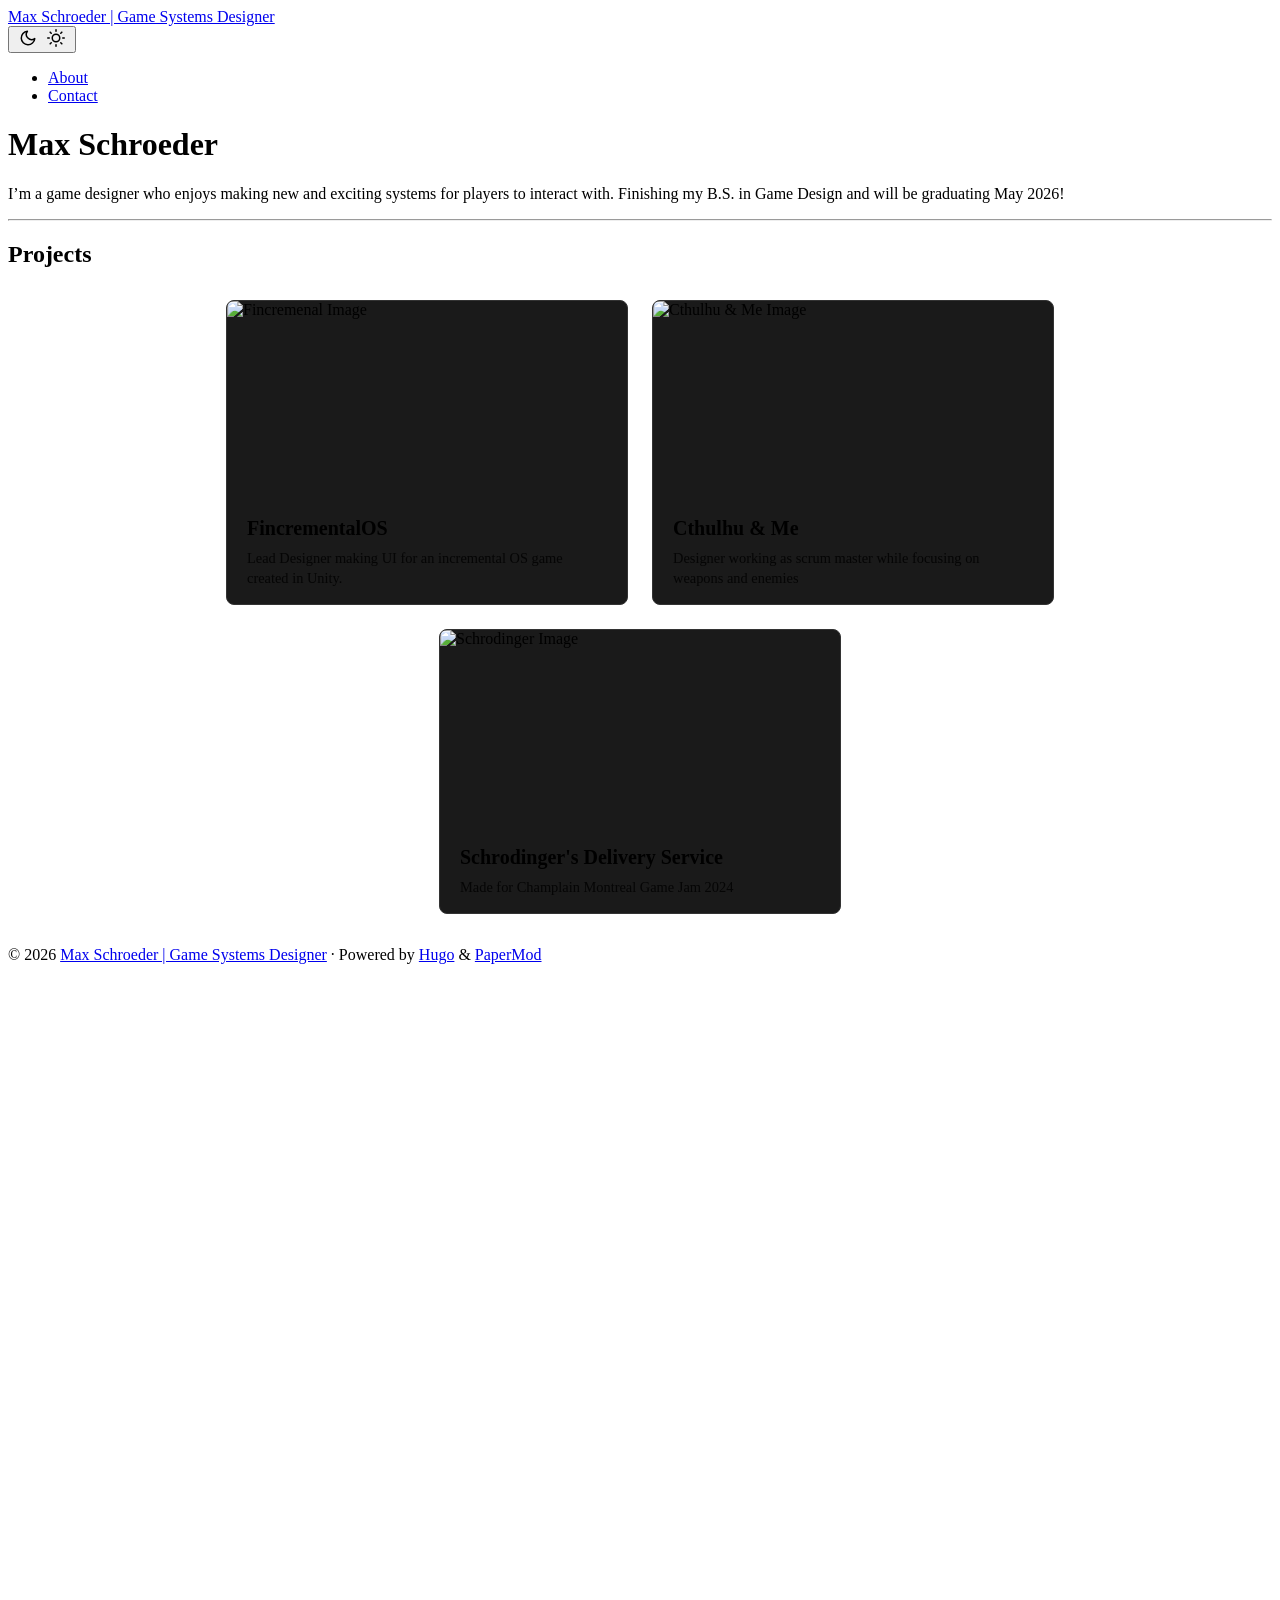
==== public/index.html @ c83e0676 "Changing image paths" ====
<!DOCTYPE html>
<html lang="en" dir="auto" data-theme="auto">

<head>
	<meta name="generator" content="Hugo 0.155.2"><script src="/livereload.js?mindelay=10&amp;v=2&amp;port=1313&amp;path=livereload" data-no-instant defer></script><meta charset="utf-8">
<meta http-equiv="X-UA-Compatible" content="IE=edge">
<meta name="viewport" content="width=device-width, initial-scale=1, shrink-to-fit=no">
<meta name="robots" content="noindex, nofollow">
<title>Max Schroeder | Game Systems Designer</title>

<meta name="description" content="">
<meta name="author" content="">
<link rel="canonical" href="http://localhost:1313/">
<link crossorigin="anonymous" href="/assets/css/stylesheet.a29c24210eb31d9ce56f669c66a35c9c51b17376b7764e336a49af7dec914cf0.css" integrity="sha256-opwkIQ6zHZzlb2acZqNcnFGxc3a3dk4zakmvfeyRTPA=" rel="preload stylesheet" as="style">
<link rel="icon" href="http://localhost:1313/favicon.ico">
<link rel="icon" type="image/png" sizes="16x16" href="http://localhost:1313/favicon-16x16.png">
<link rel="icon" type="image/png" sizes="32x32" href="http://localhost:1313/favicon-32x32.png">
<link rel="apple-touch-icon" href="http://localhost:1313/apple-touch-icon.png">
<link rel="mask-icon" href="http://localhost:1313/safari-pinned-tab.svg">
<meta name="theme-color" content="#2e2e33">
<meta name="msapplication-TileColor" content="#2e2e33">
<link rel="alternate" type="application/rss+xml" href="http://localhost:1313/index.xml" title="rss">
<link rel="alternate" hreflang="en" href="http://localhost:1313/">
<noscript>
    <style>
        #theme-toggle,
        .top-link {
            display: none;
        }

    </style>
    <style>
        @media (prefers-color-scheme: dark) {
            :root {
                --theme: rgb(29, 30, 32);
                --entry: rgb(46, 46, 51);
                --primary: rgb(218, 218, 219);
                --secondary: rgb(155, 156, 157);
                --tertiary: rgb(65, 66, 68);
                --content: rgb(196, 196, 197);
                --code-block-bg: rgb(46, 46, 51);
                --code-bg: rgb(55, 56, 62);
                --border: rgb(51, 51, 51);
                color-scheme: dark;
            }

            .list {
                background: var(--theme);
            }

            .toc {
                background: var(--entry);
            }
        }

        @media (prefers-color-scheme: light) {
            .list::-webkit-scrollbar-thumb {
                border-color: var(--code-bg);
            }
        }

    </style>
</noscript>
<script>
    if (localStorage.getItem("pref-theme") === "dark") {
        document.querySelector("html").dataset.theme = 'dark';
    } else if (localStorage.getItem("pref-theme") === "light") {
       document.querySelector("html").dataset.theme = 'light';
    } else if (window.matchMedia('(prefers-color-scheme: dark)').matches) {
        document.querySelector("html").dataset.theme = 'dark';
    } else {
        document.querySelector("html").dataset.theme = 'light';
    }

</script>
</head>
<body class="list" id="top">
    <header class="header">
    <nav class="nav">
        <div class="logo">
            <a href="http://localhost:1313/" accesskey="h" title="Max Schroeder | Game Systems Designer (Alt + H)">Max Schroeder | Game Systems Designer</a>
            <div class="logo-switches">
                <button id="theme-toggle" accesskey="t" title="(Alt + T)" aria-label="Toggle theme">
                    <svg id="moon" xmlns="http://www.w3.org/2000/svg" width="24" height="18" viewBox="0 0 24 24"
                        fill="none" stroke="currentColor" stroke-width="2" stroke-linecap="round"
                        stroke-linejoin="round">
                        <path d="M21 12.79A9 9 0 1 1 11.21 3 7 7 0 0 0 21 12.79z"></path>
                    </svg>
                    <svg id="sun" xmlns="http://www.w3.org/2000/svg" width="24" height="18" viewBox="0 0 24 24"
                        fill="none" stroke="currentColor" stroke-width="2" stroke-linecap="round"
                        stroke-linejoin="round">
                        <circle cx="12" cy="12" r="5"></circle>
                        <line x1="12" y1="1" x2="12" y2="3"></line>
                        <line x1="12" y1="21" x2="12" y2="23"></line>
                        <line x1="4.22" y1="4.22" x2="5.64" y2="5.64"></line>
                        <line x1="18.36" y1="18.36" x2="19.78" y2="19.78"></line>
                        <line x1="1" y1="12" x2="3" y2="12"></line>
                        <line x1="21" y1="12" x2="23" y2="12"></line>
                        <line x1="4.22" y1="19.78" x2="5.64" y2="18.36"></line>
                        <line x1="18.36" y1="5.64" x2="19.78" y2="4.22"></line>
                    </svg>
                </button>
            </div>
        </div>
        <ul id="menu">
            <li>
                <a href="http://localhost:1313/about/" title="About">
                    <span>About</span>
                </a>
            </li>
            <li>
                <a href="http://localhost:1313/contact/" title="Contact">
                    <span>Contact</span>
                </a>
            </li>
        </ul>
    </nav>
</header>
<main class="main"> 
  <div class="post-content"><h1 id="max-schroeder">Max Schroeder<a hidden class="anchor" aria-hidden="true" href="#max-schroeder">#</a></h1>
<p>I&rsquo;m a game designer who enjoys making new and exciting systems for players to interact with. Finishing my B.S. in Game Design and will be graduating May 2026!</p>
<hr>

<h2 class="project-grid-title">Projects</h2>
<div class="project-grid-wrapper">
<div class="project-grid">

  <a href="/projects/fincremental/" class="project-card">
    
  <div class="project-card-image">
    <img src="img/logobanner_bg.png" alt="Fincremenal Image" class="project-img-static">
    
      <img src="img/fishshooting.gif" alt="Fincremenal Image" class="project-img-gif">
    
  </div>

    <div class="project-card-content">
      <h3>FincrementalOS</h3>
      <p>Lead Designer making UI for an incremental OS game created in Unity.</p>
    </div>
  </a>

  <a href="/projects/cthulhume/" class="project-card">
    
  <div class="project-card-image">
    <img src="/img/cthulhulogo.png" alt="Cthulhu &amp; Me Image" class="project-img-static">
    
      <img src="/img/cthulhuandmefight.gif" alt="Cthulhu &amp; Me Image" class="project-img-gif">
    
  </div>

    <div class="project-card-content">
      <h3>Cthulhu &amp; Me</h3>
      <p>Designer working as scrum master while focusing on weapons and enemies</p>
    </div>
  </a>

  <a href="/projects/schrodingersdeliveryservice/" class="project-card">
    
  <div class="project-card-image">
    <img src="/img/schrodingers.png" alt="Schrodinger Image" class="project-img-static">
    
      <img src="/img/SchrodingersDeliveryService.gif" alt="Schrodinger Image" class="project-img-gif">
    
  </div>

    <div class="project-card-content">
      <h3>Schrodinger&#39;s Delivery Service</h3>
      <p>Made for Champlain Montreal Game Jam 2024</p>
    </div>
  </a>

</div>
</div>

<style>
.project-grid-title {
}

.project-grid-wrapper {
  width: 100vw;
  position: relative;
  left: 50%;
  transform: translateX(-50%);
  padding: 0 1rem;
  box-sizing: border-box;
}

.project-grid {
  display: flex;
  flex-wrap: wrap;
  justify-content: center;
  gap: 1.5rem;
  margin: 2rem auto;
  max-width: 1300px;
}

.project-card {
  display: block;
  width: 500px;
  flex: 0 0 400px;
  border-radius: 8px;
  overflow: hidden;
  background: var(--bg-secondary, #1a1a1a);
  text-decoration: none;
  color: inherit;
  transition: transform 0.2s, box-shadow 0.2s;
  border: 1px solid var(--border-color, #333);
}

.project-card:hover {
  transform: translateY(-4px);
  box-shadow: 0 8px 24px rgba(0,0,0,0.3);
}

 
.project-card-image {
  position: relative;
  width: 100%;
  height: 200px;
  overflow: hidden;
}

.project-card-image img {
  width: 100%;
  height: 100%;
  object-fit: cover;
  transition: opacity 0.3s ease;
}

 
.project-img-static {
  position: relative;
  z-index: 1;
}

 
.project-img-gif {
  position: absolute;
  top: 0;
  left: 0;
  opacity: 0;
  z-index: 2;
}

.project-card:hover .project-img-gif {
  opacity: 1;
}

.project-card:hover .project-img-static {
  opacity: 0;
}

.project-card-placeholder {
  width: 100%;
  height: 200px;
  background: linear-gradient(135deg, #2a2a2a 0%, #1a1a1a 100%);
}

.project-card-content {
  padding: 1rem 1.25rem;
}

.project-card h3 {
  margin: 0 0 0.5rem 0;
  font-size: 1.25rem;
}

.project-card p {
  margin: 0;
  opacity: 0.8;
  font-size: 0.9rem;
  line-height: 1.4;
}
</style>


  </div>
    </main>
    
<footer class="footer">
        <span>&copy; 2026 <a href="http://localhost:1313/">Max Schroeder | Game Systems Designer</a></span> · 

    <span>
        Powered by
        <a href="https://gohugo.io/" rel="noopener noreferrer" target="_blank">Hugo</a> &
        <a href="https://github.com/adityatelange/hugo-PaperMod/" rel="noopener" target="_blank">PaperMod</a>
    </span>
</footer>
<a href="#top" aria-label="go to top" title="Go to Top (Alt + G)" class="top-link" id="top-link" accesskey="g">
    <svg xmlns="http://www.w3.org/2000/svg" viewBox="0 0 12 6" fill="currentColor">
        <path d="M12 6H0l6-6z" />
    </svg>
</a>

<script>
    let menu = document.getElementById('menu');
    if (menu) {
        
        const scrollPosition = localStorage.getItem("menu-scroll-position");
        if (scrollPosition) {
            menu.scrollLeft = parseInt(scrollPosition, 10);
        }
        
        menu.onscroll = function () {
            localStorage.setItem("menu-scroll-position", menu.scrollLeft);
        }
    }

    document.querySelectorAll('a[href^="#"]').forEach(anchor => {
        anchor.addEventListener("click", function (e) {
            e.preventDefault();
            var id = this.getAttribute("href").substr(1);
            if (!window.matchMedia('(prefers-reduced-motion: reduce)').matches) {
                document.querySelector(`[id='${decodeURIComponent(id)}']`).scrollIntoView({
                    behavior: "smooth"
                });
            } else {
                document.querySelector(`[id='${decodeURIComponent(id)}']`).scrollIntoView();
            }
            if (id === "top") {
                history.replaceState(null, null, " ");
            } else {
                history.pushState(null, null, `#${id}`);
            }
        });
    });

</script>
<script>
    var mybutton = document.getElementById("top-link");
    window.onscroll = function () {
        if (document.body.scrollTop > 800 || document.documentElement.scrollTop > 800) {
            mybutton.style.visibility = "visible";
            mybutton.style.opacity = "1";
        } else {
            mybutton.style.visibility = "hidden";
            mybutton.style.opacity = "0";
        }
    };

</script>
<script>
    document.getElementById("theme-toggle").addEventListener("click", () => {
        const html = document.querySelector("html");
        if (html.dataset.theme === "dark") {
            html.dataset.theme = 'light';
            localStorage.setItem("pref-theme", 'light');
        } else {
            html.dataset.theme = 'dark';
            localStorage.setItem("pref-theme", 'dark');
        }
    })

</script>
</body>

</html>
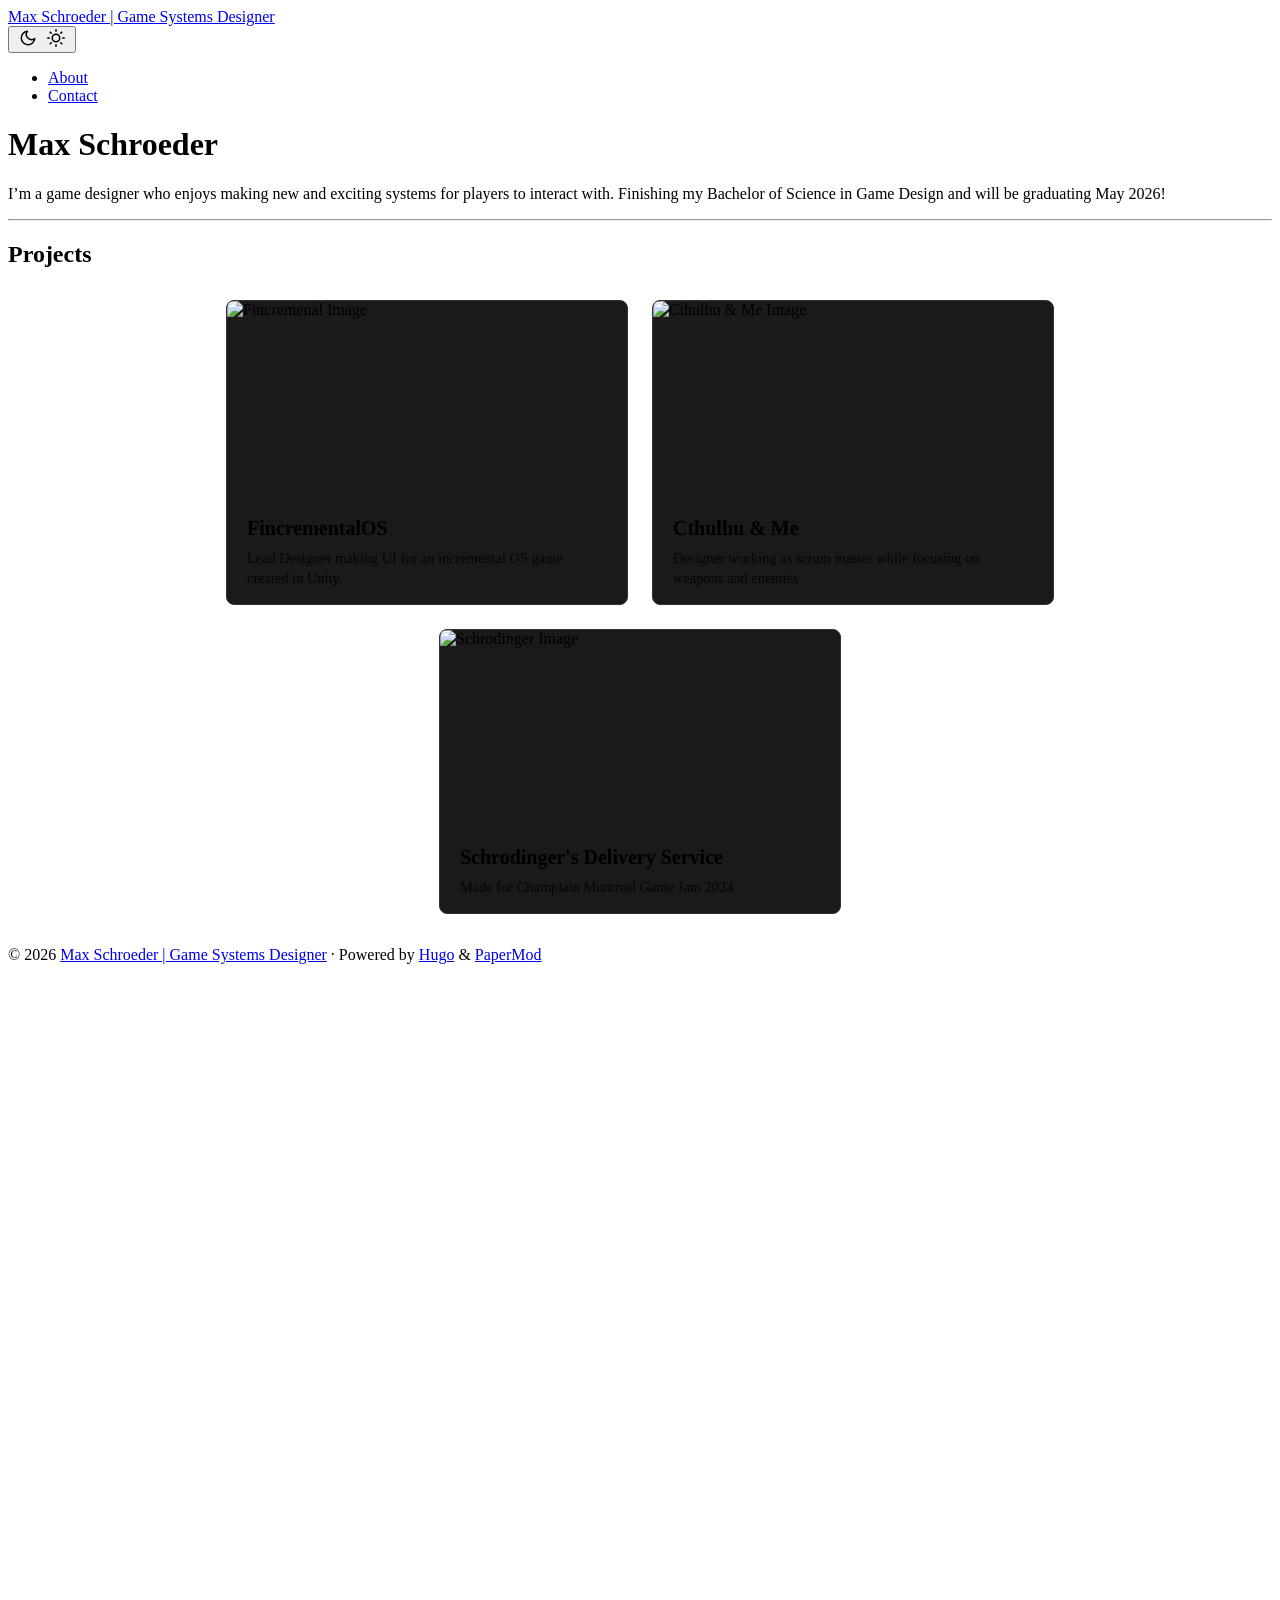
==== commit a966d481: "Fixing image issue?" ====
--- a/public/index.html
+++ b/public/index.html
@@ -1,5 +1,5 @@
 <!DOCTYPE html>
-<html lang="en" dir="auto" data-theme="auto">
+<html lang="en" dir="auto" data-theme="dark">
 
 <head>
 	<meta name="generator" content="Hugo 0.155.2"><script src="/livereload.js?mindelay=10&amp;v=2&amp;port=1313&amp;path=livereload" data-no-instant defer></script><meta charset="utf-8">
@@ -11,7 +11,7 @@
 <meta name="description" content="">
 <meta name="author" content="">
 <link rel="canonical" href="http://localhost:1313/">
-<link crossorigin="anonymous" href="/assets/css/stylesheet.a29c24210eb31d9ce56f669c66a35c9c51b17376b7764e336a49af7dec914cf0.css" integrity="sha256-opwkIQ6zHZzlb2acZqNcnFGxc3a3dk4zakmvfeyRTPA=" rel="preload stylesheet" as="style">
+<link crossorigin="anonymous" href="/assets/css/stylesheet.f77932adc28005747d4a71a1e3d4a4b6d4dd8a906c1e0ecdc9d07ec708306ef5.css" integrity="sha256-93kyrcKABXR9SnGh49SkttTdipBsHg7NydB&#43;xwgwbvU=" rel="preload stylesheet" as="style">
 <link rel="icon" href="http://localhost:1313/favicon.ico">
 <link rel="icon" type="image/png" sizes="16x16" href="http://localhost:1313/favicon-16x16.png">
 <link rel="icon" type="image/png" sizes="32x32" href="http://localhost:1313/favicon-32x32.png">
@@ -29,46 +29,9 @@
         }
 
     </style>
-    <style>
-        @media (prefers-color-scheme: dark) {
-            :root {
-                --theme: rgb(29, 30, 32);
-                --entry: rgb(46, 46, 51);
-                --primary: rgb(218, 218, 219);
-                --secondary: rgb(155, 156, 157);
-                --tertiary: rgb(65, 66, 68);
-                --content: rgb(196, 196, 197);
-                --code-block-bg: rgb(46, 46, 51);
-                --code-bg: rgb(55, 56, 62);
-                --border: rgb(51, 51, 51);
-                color-scheme: dark;
-            }
-
-            .list {
-                background: var(--theme);
-            }
-
-            .toc {
-                background: var(--entry);
-            }
-        }
-
-        @media (prefers-color-scheme: light) {
-            .list::-webkit-scrollbar-thumb {
-                border-color: var(--code-bg);
-            }
-        }
-
-    </style>
 </noscript>
 <script>
-    if (localStorage.getItem("pref-theme") === "dark") {
-        document.querySelector("html").dataset.theme = 'dark';
-    } else if (localStorage.getItem("pref-theme") === "light") {
-       document.querySelector("html").dataset.theme = 'light';
-    } else if (window.matchMedia('(prefers-color-scheme: dark)').matches) {
-        document.querySelector("html").dataset.theme = 'dark';
-    } else {
+    if (localStorage.getItem("pref-theme") === "light") {
         document.querySelector("html").dataset.theme = 'light';
     }
 
@@ -118,7 +81,7 @@
 </header>
 <main class="main"> 
   <div class="post-content"><h1 id="max-schroeder">Max Schroeder<a hidden class="anchor" aria-hidden="true" href="#max-schroeder">#</a></h1>
-<p>I&rsquo;m a game designer who enjoys making new and exciting systems for players to interact with. Finishing my B.S. in Game Design and will be graduating May 2026!</p>
+<p>I&rsquo;m a game designer who enjoys making new and exciting systems for players to interact with. Finishing my Bachelor of Science in Game Design and will be graduating May 2026!</p>
 <hr>
 
 <h2 class="project-grid-title">Projects</h2>
@@ -143,9 +106,9 @@
   <a href="/projects/cthulhume/" class="project-card">
     
   <div class="project-card-image">
-    <img src="/img/cthulhulogo.png" alt="Cthulhu &amp; Me Image" class="project-img-static">
-    
-      <img src="/img/cthulhuandmefight.gif" alt="Cthulhu &amp; Me Image" class="project-img-gif">
+    <img src="img/cthulhulogo.png" alt="Cthulhu &amp; Me Image" class="project-img-static">
+    
+      <img src="img/cthulhuandmefight.gif" alt="Cthulhu &amp; Me Image" class="project-img-gif">
     
   </div>
 
@@ -158,9 +121,9 @@
   <a href="/projects/schrodingersdeliveryservice/" class="project-card">
     
   <div class="project-card-image">
-    <img src="/img/schrodingers.png" alt="Schrodinger Image" class="project-img-static">
-    
-      <img src="/img/SchrodingersDeliveryService.gif" alt="Schrodinger Image" class="project-img-gif">
+    <img src="img/schrodingers.png" alt="Schrodinger Image" class="project-img-static">
+    
+      <img src="img/SchrodingersDeliveryService.gif" alt="Schrodinger Image" class="project-img-gif">
     
   </div>
 
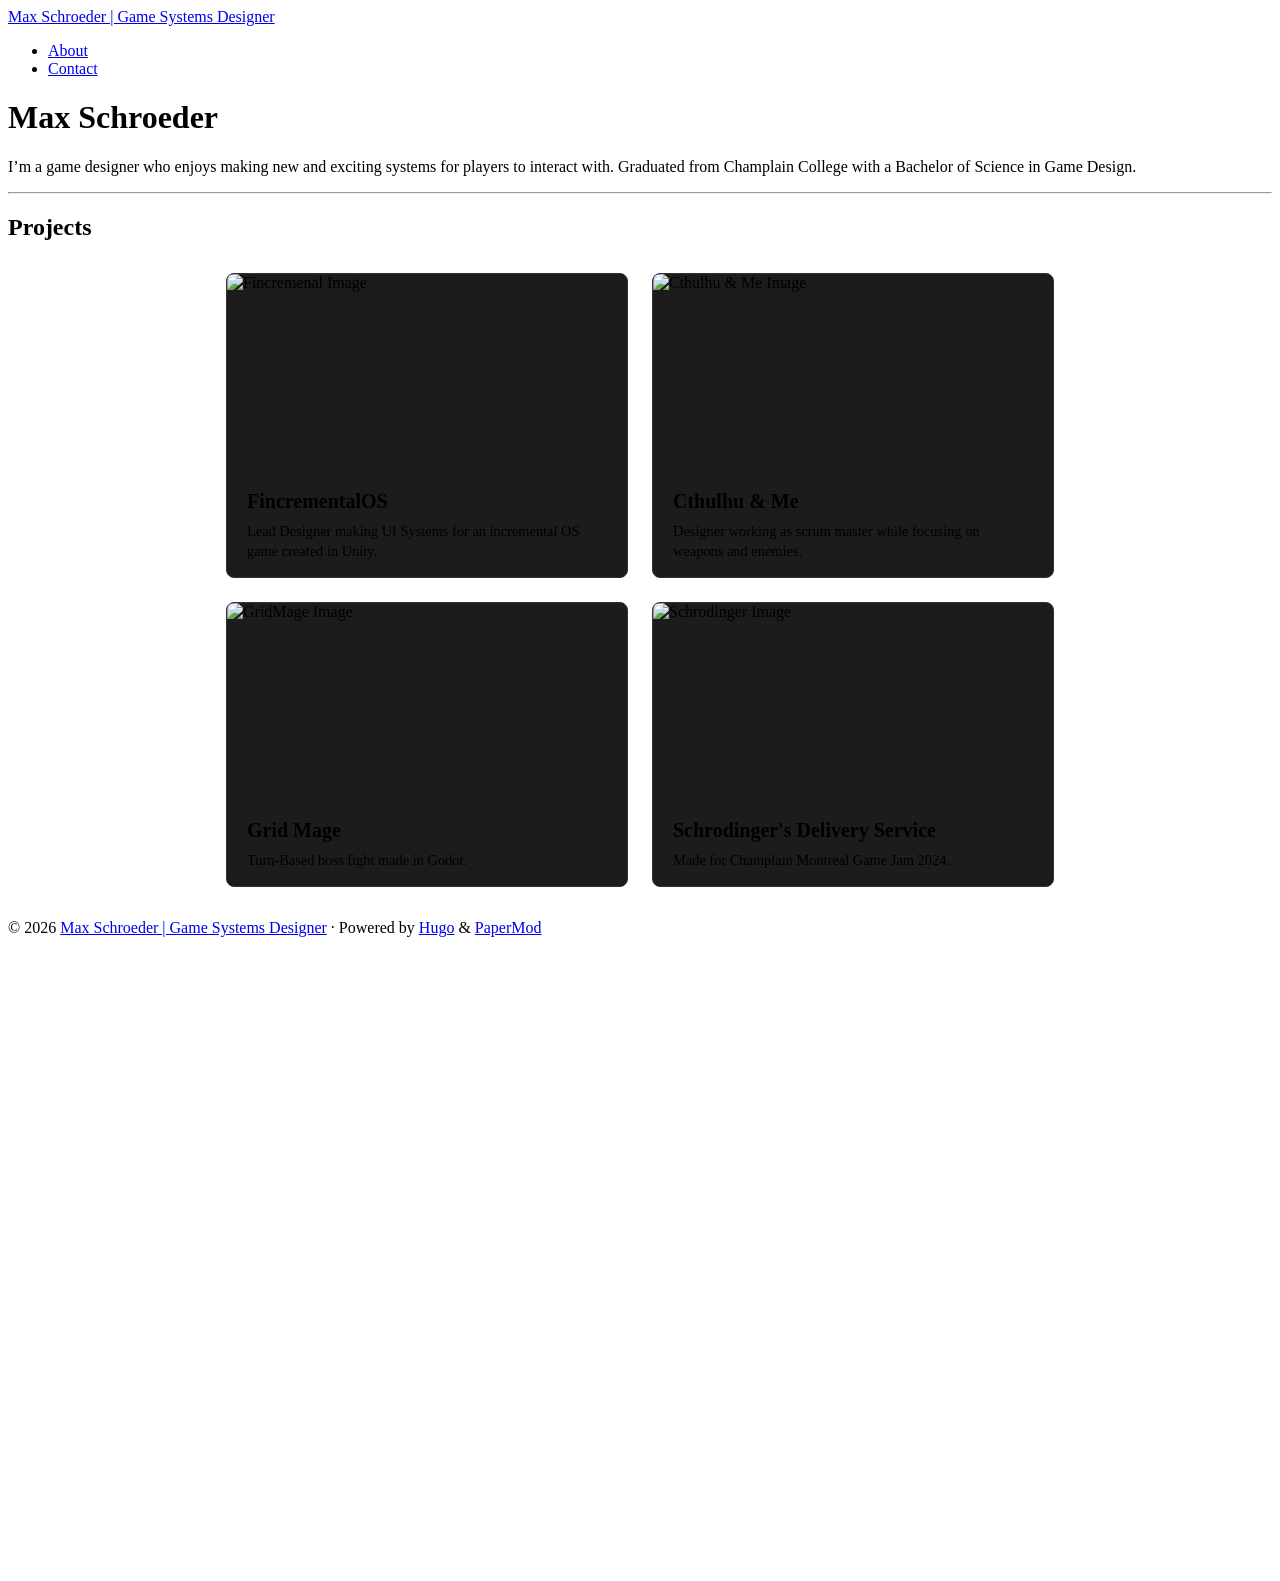
==== commit df707daf: "Updating "my work" to bullet points. Tried to do something with the project metas but it didn't turn" ====
--- a/public/index.html
+++ b/public/index.html
@@ -11,7 +11,7 @@
 <meta name="description" content="">
 <meta name="author" content="">
 <link rel="canonical" href="http://localhost:1313/">
-<link crossorigin="anonymous" href="/assets/css/stylesheet.f77932adc28005747d4a71a1e3d4a4b6d4dd8a906c1e0ecdc9d07ec708306ef5.css" integrity="sha256-93kyrcKABXR9SnGh49SkttTdipBsHg7NydB&#43;xwgwbvU=" rel="preload stylesheet" as="style">
+<link crossorigin="anonymous" href="/assets/css/stylesheet.d169fe7a7075b712cedd3781ce44a86632bbcc450c484d02b6a77e8961662b99.css" integrity="sha256-0Wn&#43;enB1txLO3TeBzkSoZjK7zEUMSE0Ctqd&#43;iWFmK5k=" rel="preload stylesheet" as="style">
 <link rel="icon" href="http://localhost:1313/favicon.ico">
 <link rel="icon" type="image/png" sizes="16x16" href="http://localhost:1313/favicon-16x16.png">
 <link rel="icon" type="image/png" sizes="32x32" href="http://localhost:1313/favicon-32x32.png">
@@ -30,12 +30,6 @@
 
     </style>
 </noscript>
-<script>
-    if (localStorage.getItem("pref-theme") === "light") {
-        document.querySelector("html").dataset.theme = 'light';
-    }
-
-</script>
 </head>
 <body class="list" id="top">
     <header class="header">
@@ -43,26 +37,6 @@
         <div class="logo">
             <a href="http://localhost:1313/" accesskey="h" title="Max Schroeder | Game Systems Designer (Alt + H)">Max Schroeder | Game Systems Designer</a>
             <div class="logo-switches">
-                <button id="theme-toggle" accesskey="t" title="(Alt + T)" aria-label="Toggle theme">
-                    <svg id="moon" xmlns="http://www.w3.org/2000/svg" width="24" height="18" viewBox="0 0 24 24"
-                        fill="none" stroke="currentColor" stroke-width="2" stroke-linecap="round"
-                        stroke-linejoin="round">
-                        <path d="M21 12.79A9 9 0 1 1 11.21 3 7 7 0 0 0 21 12.79z"></path>
-                    </svg>
-                    <svg id="sun" xmlns="http://www.w3.org/2000/svg" width="24" height="18" viewBox="0 0 24 24"
-                        fill="none" stroke="currentColor" stroke-width="2" stroke-linecap="round"
-                        stroke-linejoin="round">
-                        <circle cx="12" cy="12" r="5"></circle>
-                        <line x1="12" y1="1" x2="12" y2="3"></line>
-                        <line x1="12" y1="21" x2="12" y2="23"></line>
-                        <line x1="4.22" y1="4.22" x2="5.64" y2="5.64"></line>
-                        <line x1="18.36" y1="18.36" x2="19.78" y2="19.78"></line>
-                        <line x1="1" y1="12" x2="3" y2="12"></line>
-                        <line x1="21" y1="12" x2="23" y2="12"></line>
-                        <line x1="4.22" y1="19.78" x2="5.64" y2="18.36"></line>
-                        <line x1="18.36" y1="5.64" x2="19.78" y2="4.22"></line>
-                    </svg>
-                </button>
             </div>
         </div>
         <ul id="menu">
@@ -81,7 +55,7 @@
 </header>
 <main class="main"> 
   <div class="post-content"><h1 id="max-schroeder">Max Schroeder<a hidden class="anchor" aria-hidden="true" href="#max-schroeder">#</a></h1>
-<p>I&rsquo;m a game designer who enjoys making new and exciting systems for players to interact with. Finishing my Bachelor of Science in Game Design and will be graduating May 2026!</p>
+<p>I&rsquo;m a game designer who enjoys making new and exciting systems for players to interact with. Graduated from Champlain College with a Bachelor of Science in Game Design.</p>
 <hr>
 
 <h2 class="project-grid-title">Projects</h2>
@@ -99,7 +73,7 @@
 
     <div class="project-card-content">
       <h3>FincrementalOS</h3>
-      <p>Lead Designer making UI for an incremental OS game created in Unity.</p>
+      <p>Lead Designer making UI Systems for an incremental OS game created in Unity.</p>
     </div>
   </a>
 
@@ -114,7 +88,22 @@
 
     <div class="project-card-content">
       <h3>Cthulhu &amp; Me</h3>
-      <p>Designer working as scrum master while focusing on weapons and enemies</p>
+      <p>Designer working as scrum master while focusing on weapons and enemies.</p>
+    </div>
+  </a>
+
+  <a href="/projects/gridmage/" class="project-card">
+    
+  <div class="project-card-image">
+    <img src="img/gridmage_formax.png" alt="GridMage Image" class="project-img-static">
+    
+      <img src="img/gridmagegameplay.gif" alt="GridMage Image" class="project-img-gif">
+    
+  </div>
+
+    <div class="project-card-content">
+      <h3>Grid Mage</h3>
+      <p>Turn-Based boss fight made in Godot.</p>
     </div>
   </a>
 
@@ -129,7 +118,7 @@
 
     <div class="project-card-content">
       <h3>Schrodinger&#39;s Delivery Service</h3>
-      <p>Made for Champlain Montreal Game Jam 2024</p>
+      <p>Made for Champlain Montreal Game Jam 2024.</p>
     </div>
   </a>
 
@@ -164,7 +153,7 @@
   flex: 0 0 400px;
   border-radius: 8px;
   overflow: hidden;
-  background: var(--bg-secondary, #1a1a1a);
+  background: var(--bg-secondary, #1d1c1c);
   text-decoration: none;
   color: inherit;
   transition: transform 0.2s, box-shadow 0.2s;
@@ -187,7 +176,7 @@
 .project-card-image img {
   width: 100%;
   height: 100%;
-  object-fit: cover;
+  object-fit: contain;
   transition: opacity 0.3s ease;
 }
 
@@ -227,11 +216,13 @@
 .project-card h3 {
   margin: 0 0 0.5rem 0;
   font-size: 1.25rem;
+  color: var(--project-text);
 }
 
 .project-card p {
   margin: 0;
-  opacity: 0.8;
+  color: var(--project-subtext);
+  opacity: 1;
   font-size: 0.9rem;
   line-height: 1.4;
 }
@@ -303,19 +294,6 @@
     };
 
 </script>
-<script>
-    document.getElementById("theme-toggle").addEventListener("click", () => {
-        const html = document.querySelector("html");
-        if (html.dataset.theme === "dark") {
-            html.dataset.theme = 'light';
-            localStorage.setItem("pref-theme", 'light');
-        } else {
-            html.dataset.theme = 'dark';
-            localStorage.setItem("pref-theme", 'dark');
-        }
-    })
-
-</script>
 </body>
 
 </html>
